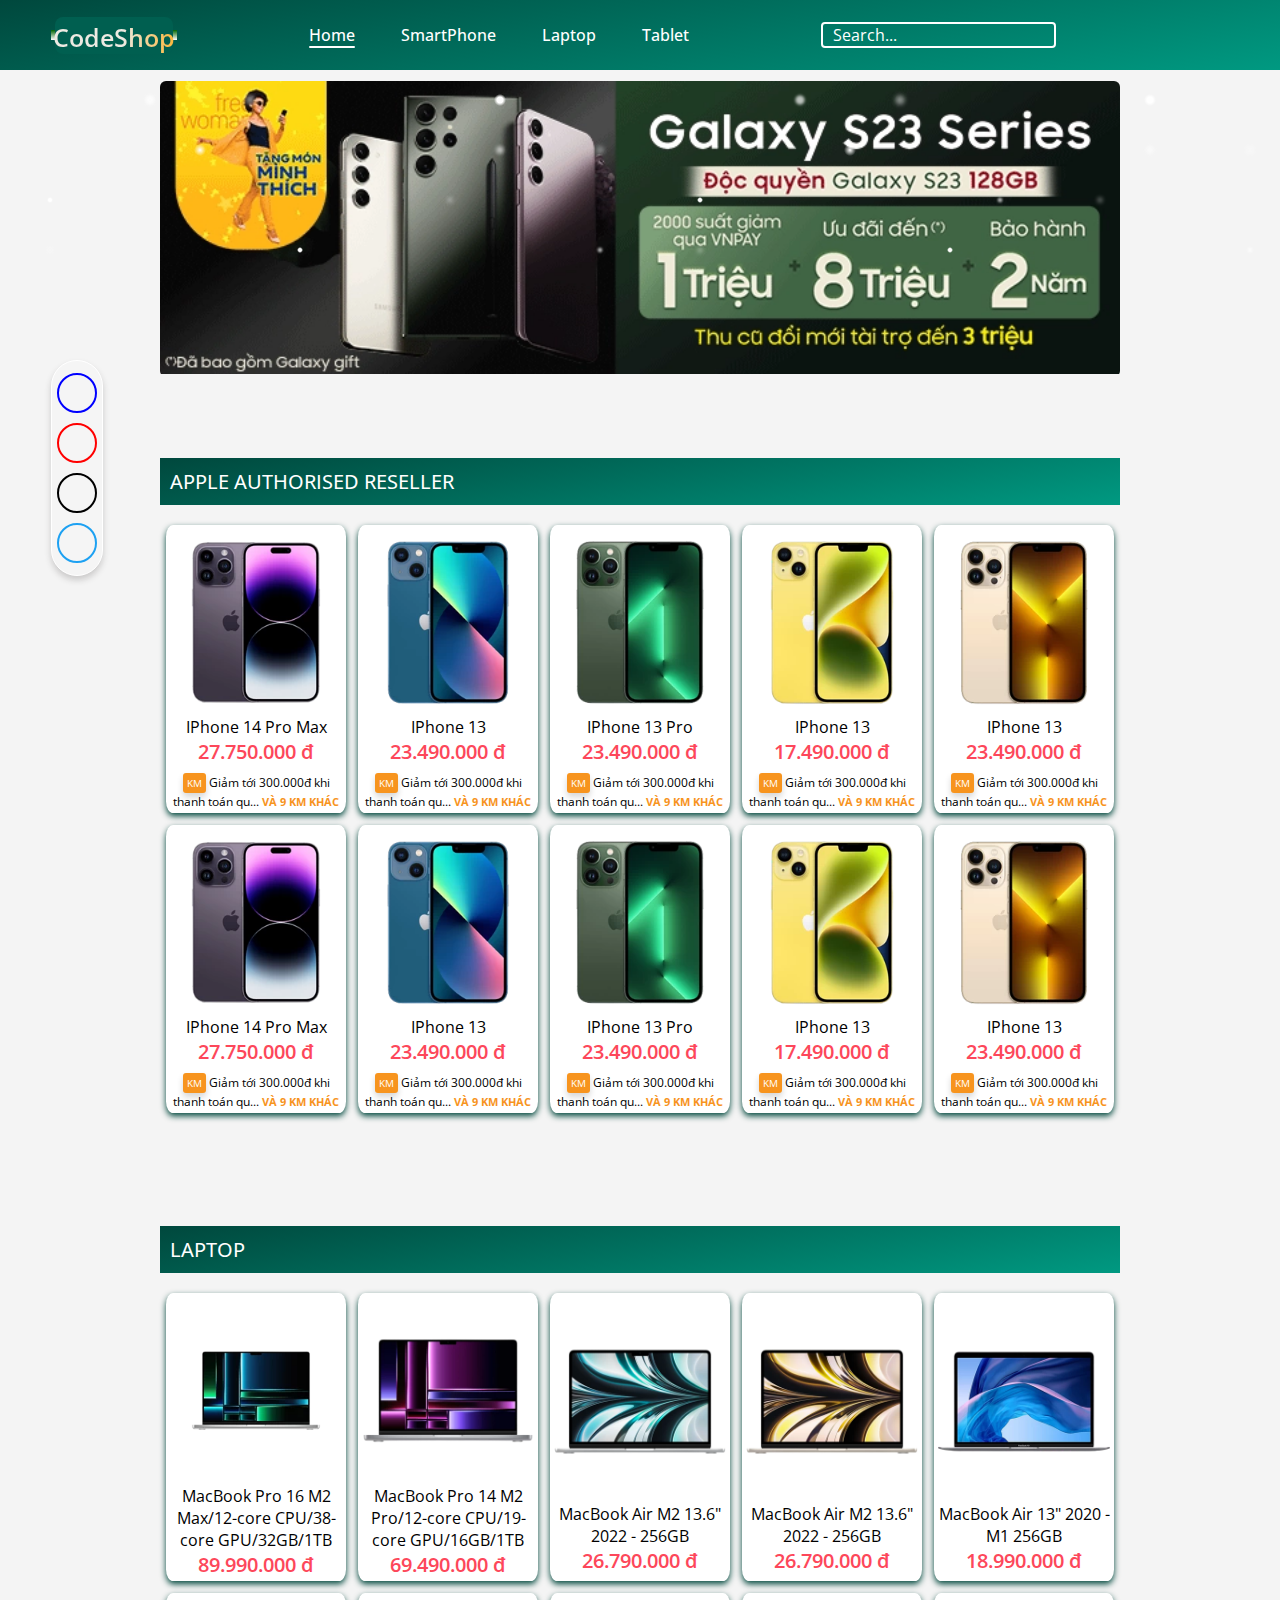
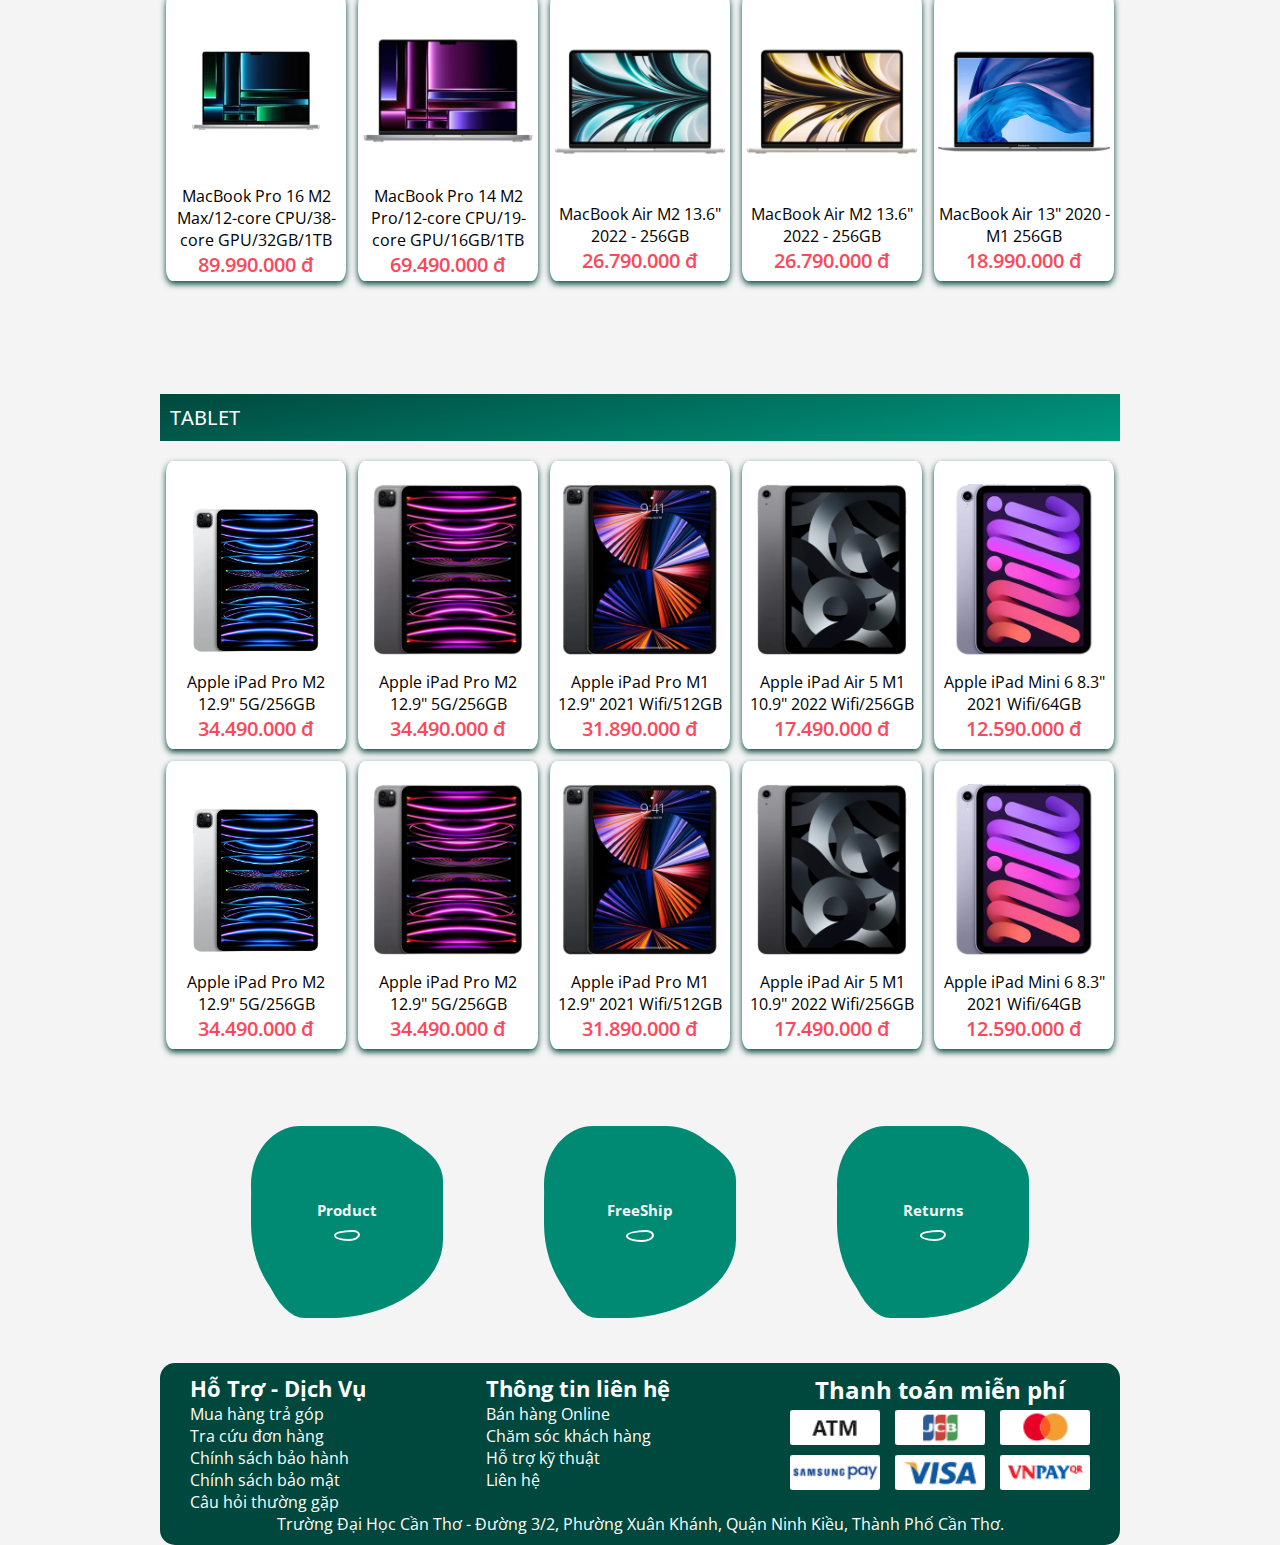
==== index.html @ 97934e23 "first commit" ====
<!DOCTYPE html>
<html lang="en">
<head>
   <meta charset="UTF-8">
   <meta http-equiv="X-UA-Compatible" content="IE=edge">
   <meta name="viewport" content="width=device-width, initial-scale=1.0">
   <title>CodeShop</title>
   <link rel="icon" href="./assets/images/icon.png">
   <link rel="stylesheet" href="https://cdnjs.cloudflare.com/ajax/libs/font-awesome/6.3.0/css/all.min.css" integrity="sha512-SzlrxWUlpfuzQ+pcUCosxcglQRNAq/DZjVsC0lE40xsADsfeQoEypE+enwcOiGjk/bSuGGKHEyjSoQ1zVisanQ==" crossorigin="anonymous" referrerpolicy="no-referrer" />
   <link rel="stylesheet" href="./assets/css/reset.css">
   <link rel="stylesheet" href="./assets/css/base.css">
   <link rel="stylesheet" href="./assets/css/styles.css">
   <style>
      .navbar ul #home:after {
         content: "";
         position: absolute;
         left: 0;
         bottom: calc(-100vw/1500*2);
         width: 100%;
         height: calc(100vw/1500*2);
         background-color: var(--color-one);
         border-radius: 5px;
         transition: 0.5s;
      }
   </style>
</head>
<body>
   <header class="header">
      <div class="logo">
         <div class="box1"><i class="fa-solid fa-radiation"></i></div>
         <div class="box">
            <a href="/">
               <i class="fa-solid fa-radiation"></i>
               <span>CodeShop</span>
            </a>
         </div>
      </div>

      <nav class="navbar">
         <i class="fa-solid fa-bars bars"></i>
         <div class="dropdown">
            <ul>
               <li id="home">
                  <a class="item"  href="/">Home</a>
                  <!-- <span><i class="fa-solid fa-radiation"></i></span>
                  <div></div> -->
               </li>
               <li id="smartphone">
                  <a class="item" href="./assets/html/smartphone.html">SmartPhone</a>
                  <!-- <div class="sub-container">
                     <div class="box"></div>
                     <div class="sub">
                        <ul>
                           <li><a href="#">Apple</a></li>
                           <li><a href="#">SamSung</a></li>
                           <li><a href="#">Xiaomi</a></li>
                           <li><a href="#">Realme</a></li>
                        </ul>
                     </div>
                  </div>
                  <div class="hover"></div> -->
               </li>
               <li id="laptop">
                  <a class="item"  href="./assets/html/laptop.html">Laptop</a>
                  <!-- <div class="sub-container">
                     <div class="box"></div>
                     <div class="sub">
                        <ul>
                           <li><a href="#">Apple</a></li>
                           <li><a href="#">Asus</a></li>
                           <li><a href="#">Dell</a></li>
                           <li><a href="#">Lenovo</a></li>
                        </ul>
                     </div>
                  </div> -->
               </li>
               <li id="tablet">
                  <a  class="item" href="./assets/html/tablet.html">Tablet</a>
                  <!-- <div class="sub-container">
                     <div class="box"></div>
                     <div class="sub">
                        <ul>
                           <li><a href="#">Apple</a></li>
                           <li><a href="#">SamSung</a></li>
                           <li><a href="#">Xiaomi</a></li>
                           <li><a href="#">Realme</a></li>
                        </ul>
                     </div>
                  </div> -->
               </li>
            </ul>
         </div>
         
      </nav>


      <form action="#" class="search-bar">
         <input type="text" placeholder="Search...">
         <button type="submit">
            <i class="fa-solid fa-magnifying-glass"></i>
         </button>
      </form>

      <div class="home"><a href="#"><i class="fa-solid fa-circle-chevron-up"></i></a></div>
      
      <div class="cart"><i class="fa-solid fa-cart-shopping"></i></div>

      <div class="social">
         <ul>
            <li><a class="facebook" title="Facebook" target="_blank" href="https://www.facebook.com/profile.php?id=100072487894300"><span><i class="fa-brands fa-facebook"></i></span></a></li>
            <li><a class="youtube" title="Youtube" target="_blank" href="https://youtube.com/@crazycode3366"><span><i class="fa-brands fa-youtube"></i></span></a></li>
            <li><a class="tiktok" title="Tiktok" target="_blank" href="https://www.facebook.com/profile.php?id=100072487894300"><span><i class="fa-brands fa-tiktok"></i></span></a></li>
            <li><a class="twitter" title="Twitter" target="_blank" href="https://www.facebook.com/profile.php?id=100072487894300"><span><i class="fa-brands fa-twitter"></i></span></a></li>
         </ul>
      </div>
   </header>

   <main class="container">
      
      <section class="section section-0">
         <div><img class="img" src="./assets/images/section-0_samsung.jpg" alt=""></div>
         <!-- <div><img class="img" src="./assets/images/section-0.jpg" alt=""></div> -->
         <!-- <div><img class="img" src="./assets/images/section-0_1.jpg" alt=""></div> -->
         <!-- <div><img class="img" src="./assets/images/section-0_3.jpg" alt=""></div> -->
         <!-- <div><img class="img" src="./assets/images/section-0_4.jpg" alt=""></div> -->
         <!-- <div><img class="img" src="./assets/images/section-0_5.jpg" alt=""></div> -->
         <!-- <div><img class="img" src="./assets/images/section-0_6.jpg" alt=""></div> -->
         <!-- <div><img class="img" src="./assets/images/section-0_7.jpg" alt=""></div> -->
      </section>
      <!-- section.section.section-$*4>((.header>a>h4)+.content>(div.item.item-$.apple*5>((div.img>img)+span.name-item+span.price))) -->
      <!-- section.section.section-$*4>((.header>a>h4)+.content>(div.item.item-$.apple*5>((div>img.striker)+(div.img>img)+(.info>(span.name-item+span.price))))) -->

      <section class="section section-1">
         <div class="header">
            <a href="./assets/html/smartphone.html"><h4>APPLE AUTHORISED RESELLER</h4></a>
            
         </div> 
         <div class="content apple">
            <div class="item item-1">
               <div><img class="striker" src="./assets/images/apple.png" alt=""></div>
               <div class="img"><img src="./assets/images/iphone14ProMax.png" alt=""></div>
               <div class="info">
                  <span class="name-item">IPhone 14 Pro Max</span>
                  <span class="price">27.750.000 đ</span>
               </div>
               <div class="note">
                  <span class="bag">KM</span> <label title="Giảm tới 300.000đ khi thanh toán qua VNPAY (Áp dụng từ 08/03- 31/03)">Giảm tới 300.000đ khi thanh toán qu...</label>
                      <strong class="text-orange">VÀ 9 KM KHÁC</strong>
              </div>
            </div>
            <div class="item item-2">
               <div><img class="striker" src="./assets/images/apple.png" alt=""></div>
               <div class="img"><img src="./assets/images/iphone13.jpg" alt=""></div>
               <div class="info">
                  <span class="name-item">IPhone 13</span>
                  <span class="price">23.490.000 đ</span>
               </div>
               <div class="note">
                  <span class="bag">KM</span> <label title="Giảm tới 300.000đ khi thanh toán qua VNPAY (Áp dụng từ 08/03- 31/03)">Giảm tới 300.000đ khi thanh toán qu...</label>
                      <strong class="text-orange">VÀ 9 KM KHÁC</strong>
              </div>
            
            </div>
            <div class="item item-3">
               <div><img class="striker" src="./assets/images/apple.png" alt=""></div>
               <div class="img"><img src="./assets/images/iphone13Pro.jpg" alt=""></div>
               <div class="info">
                  <span class="name-item">IPhone 13 Pro</span>
                  <span class="price">23.490.000 đ</span>
               </div>
               <div class="note">
                  <span class="bag">KM</span> <label title="Giảm tới 300.000đ khi thanh toán qua VNPAY (Áp dụng từ 08/03- 31/03)">Giảm tới 300.000đ khi thanh toán qu...</label>
                      <strong class="text-orange">VÀ 9 KM KHÁC</strong>
              </div>
            
            </div>
            <div class="item item-4">
               <div><img class="striker" src="./assets/images/apple.png" alt=""></div>
               <div class="img"><img src="./assets/images/iphone13_2.jpg" alt=""></div>
               <div class="info">
                  <span class="name-item">IPhone 13</span>
                  <span class="price">17.490.000 đ</span>
               </div>
               <div class="note">
                  <span class="bag">KM</span> <label title="Giảm tới 300.000đ khi thanh toán qua VNPAY (Áp dụng từ 08/03- 31/03)">Giảm tới 300.000đ khi thanh toán qu...</label>
                      <strong class="text-orange">VÀ 9 KM KHÁC</strong>
              </div>
            
            </div>
            <div class="item item-5">
               <div><img class="striker" src="./assets/images/apple.png" alt=""></div>
               <div class="img"><img src="./assets/images/iphone13Pro_2.webp" alt=""></div>
               <div class="info">
                  <span class="name-item">IPhone 13</span>
                  <span class="price">23.490.000 đ</span>
               </div>
               <div class="note">
                  <span class="bag">KM</span> <label title="Giảm tới 300.000đ khi thanh toán qua VNPAY (Áp dụng từ 08/03- 31/03)">Giảm tới 300.000đ khi thanh toán qu...</label>
                      <strong class="text-orange">VÀ 9 KM KHÁC</strong>
              </div>
            
            </div>

            <div class="item item-1">
               <div><img class="striker" src="./assets/images/apple.png" alt=""></div>
               <div class="img"><img src="./assets/images/iphone14ProMax.png" alt=""></div>
               <div class="info">
                  <span class="name-item">IPhone 14 Pro Max</span>
                  <span class="price">27.750.000 đ</span>
               </div>
               <div class="note">
                  <span class="bag">KM</span> <label title="Giảm tới 300.000đ khi thanh toán qua VNPAY (Áp dụng từ 08/03- 31/03)">Giảm tới 300.000đ khi thanh toán qu...</label>
                      <strong class="text-orange">VÀ 9 KM KHÁC</strong>
              </div>
            </div>
            <div class="item item-2">
               <div><img class="striker" src="./assets/images/apple.png" alt=""></div>
               <div class="img"><img src="./assets/images/iphone13.jpg" alt=""></div>
               <div class="info">
                  <span class="name-item">IPhone 13</span>
                  <span class="price">23.490.000 đ</span>
               </div>
               <div class="note">
                  <span class="bag">KM</span> <label title="Giảm tới 300.000đ khi thanh toán qua VNPAY (Áp dụng từ 08/03- 31/03)">Giảm tới 300.000đ khi thanh toán qu...</label>
                      <strong class="text-orange">VÀ 9 KM KHÁC</strong>
              </div>
            
            </div>
            <div class="item item-3">
               <div><img class="striker" src="./assets/images/apple.png" alt=""></div>
               <div class="img"><img src="./assets/images/iphone13Pro.jpg" alt=""></div>
               <div class="info">
                  <span class="name-item">IPhone 13 Pro</span>
                  <span class="price">23.490.000 đ</span>
               </div>
               <div class="note">
                  <span class="bag">KM</span> <label title="Giảm tới 300.000đ khi thanh toán qua VNPAY (Áp dụng từ 08/03- 31/03)">Giảm tới 300.000đ khi thanh toán qu...</label>
                      <strong class="text-orange">VÀ 9 KM KHÁC</strong>
              </div>
            
            </div>
            <div class="item item-4">
               <div><img class="striker" src="./assets/images/apple.png" alt=""></div>
               <div class="img"><img src="./assets/images/iphone13_2.jpg" alt=""></div>
               <div class="info">
                  <span class="name-item">IPhone 13</span>
                  <span class="price">17.490.000 đ</span>
               </div>
               <div class="note">
                  <span class="bag">KM</span> <label title="Giảm tới 300.000đ khi thanh toán qua VNPAY (Áp dụng từ 08/03- 31/03)">Giảm tới 300.000đ khi thanh toán qu...</label>
                      <strong class="text-orange">VÀ 9 KM KHÁC</strong>
              </div>
            
            </div>
            <div class="item item-5">
               <div><img class="striker" src="./assets/images/apple.png" alt=""></div>
               <div class="img"><img src="./assets/images/iphone13Pro_2.webp" alt=""></div>
               <div class="info">
                  <span class="name-item">IPhone 13</span>
                  <span class="price">23.490.000 đ</span>
               </div>
               <div class="note">
                  <span class="bag">KM</span> <label title="Giảm tới 300.000đ khi thanh toán qua VNPAY (Áp dụng từ 08/03- 31/03)">Giảm tới 300.000đ khi thanh toán qu...</label>
                      <strong class="text-orange">VÀ 9 KM KHÁC</strong>
              </div>
            
            </div>
         </div>
      </section>
      
      <section class="section section-2">
         <div class="header">
            <a href="./assets/html/laptop.html">
               <h4>Laptop</h4>
            </a>
         </div>
         <div class="content">
            <div class="item item-1 apple">
               <div><img src="./assets/images/apple.png" alt="" class="striker"></div>
               <div class="img"><img src="./assets/images/macbookPro14M2Max.webp" alt=""></div>
               <div class="info">
                  <span class="name-item">MacBook Pro 16 M2 Max/12-core CPU/38-core GPU/32GB/1TB</span>
                  <span class="price">89.990.000 đ</span>
               </div>
            
            </div>
            <div class="item item-2 apple">
               <div><img src="./assets/images/apple.png" alt="" class="striker"></div>
               <div class="img"><img src="./assets/images/macbookPro14M2Max2.webp" alt=""></div>
               <div class="info">
                  <span class="name-item">MacBook Pro 14 M2 Pro/12-core CPU/19-core GPU/16GB/1TB</span>
                  <span class="price">69.490.000 đ</span>
               </div>
            
            </div>
            <div class="item item-3 apple">
               <div><img src="./assets/images/apple.png" alt="" class="striker"></div>
               <div class="img"><img src="./assets/images/macbookPro14M2Max3.webp" alt=""></div>
               <div class="info">
                  <span class="name-item">MacBook Air M2 13.6" 2022 - 256GB</span>
                  <span class="price">26.790.000 đ</span>
               </div>
            
            </div>
            <div class="item item-4 apple">
               <div><img src="./assets/images/apple.png" alt="" class="striker"></div>
               <div class="img"><img src="./assets/images/macbookPro14M2Max4.webp" alt=""></div>
               <div class="info">
                  <span class="name-item">MacBook Air M2 13.6" 2022 - 256GB</span>
                  <span class="price">26.790.000 đ</span>
               </div>
            
            </div>
            <div class="item item-5 apple">
               <div><img src="./assets/images/apple.png" alt="" class="striker"></div>
               <div class="img"><img src="./assets/images/macbookPro14M2Max5.webp" alt=""></div>
               <div class="info">
                  <span class="name-item">MacBook Air 13" 2020 - M1 256GB</span>
                  <span class="price">18.990.000 đ</span>
               </div>
            
            </div>

            <div class="item item-1 apple">
               <div><img src="./assets/images/apple.png" alt="" class="striker"></div>
               <div class="img"><img src="./assets/images/macbookPro14M2Max.webp" alt=""></div>
               <div class="info">
                  <span class="name-item">MacBook Pro 16 M2 Max/12-core CPU/38-core GPU/32GB/1TB</span>
                  <span class="price">89.990.000 đ</span>
               </div>
            
            </div>
            <div class="item item-2 apple">
               <div><img src="./assets/images/apple.png" alt="" class="striker"></div>
               <div class="img"><img src="./assets/images/macbookPro14M2Max2.webp" alt=""></div>
               <div class="info">
                  <span class="name-item">MacBook Pro 14 M2 Pro/12-core CPU/19-core GPU/16GB/1TB</span>
                  <span class="price">69.490.000 đ</span>
               </div>
            
            </div>
            <div class="item item-3 apple">
               <div><img src="./assets/images/apple.png" alt="" class="striker"></div>
               <div class="img"><img src="./assets/images/macbookPro14M2Max3.webp" alt=""></div>
               <div class="info">
                  <span class="name-item">MacBook Air M2 13.6" 2022 - 256GB</span>
                  <span class="price">26.790.000 đ</span>
               </div>
            
            </div>
            <div class="item item-4 apple">
               <div><img src="./assets/images/apple.png" alt="" class="striker"></div>
               <div class="img"><img src="./assets/images/macbookPro14M2Max4.webp" alt=""></div>
               <div class="info">
                  <span class="name-item">MacBook Air M2 13.6" 2022 - 256GB</span>
                  <span class="price">26.790.000 đ</span>
               </div>
            
            </div>
            <div class="item item-5 apple">
               <div><img src="./assets/images/apple.png" alt="" class="striker"></div>
               <div class="img"><img src="./assets/images/macbookPro14M2Max5.webp" alt=""></div>
               <div class="info">
                  <span class="name-item">MacBook Air 13" 2020 - M1 256GB</span>
                  <span class="price">18.990.000 đ</span>
               </div>
            
            </div>
         </div>
      </section>

      <section class="section section-3">
         <div class="header">
            <a href="./assets/html/tablet.html">
               <h4>TABLET</h4>
            </a>
         </div>
         <div class="content">
            <div class="item item-1 apple">
               <div><img src="./assets/images/apple.png" alt="" class="striker"></div>
               <div class="img"><img src="./assets/images/tablet1.webp" alt=""></div>
               <div class="info">
                  <span class="name-item">Apple iPad Pro M2 12.9" 5G/256GB</span>
                  <span class="price">34.490.000 đ</span>
               </div>
            
            </div>
            <div class="item item-2 apple">
               <div><img src="./assets/images/apple.png" alt="" class="striker"></div>
               <div class="img"><img src="./assets/images/tablet2.webp" alt=""></div>
               <div class="info">
                  <span class="name-item">Apple iPad Pro M2 12.9" 5G/256GB</span>
                  <span class="price">34.490.000 đ</span>
               </div>
            </div>
            <div class="item item-3 apple">
               <div><img src="./assets/images/apple.png" alt="" class="striker"></div>
               <div class="img"><img src="./assets/images/tablet3.webp" alt=""></div>
               <div class="info">
                  <span class="name-item">Apple iPad Pro M1 12.9" 2021 Wifi/512GB</span>
                  <span class="price">31.890.000 đ</span>
               </div>
              
            </div>
            <div class="item item-4 apple">
               <div><img src="./assets/images/apple.png" alt="" class="striker"></div>
               <div class="img"><img src="./assets/images/tablet4.webp" alt=""></div>
               <div class="info">
                  <span class="name-item">Apple iPad Air 5 M1 10.9" 2022 Wifi/256GB</span>
                  <span class="price">17.490.000 đ</span>
               </div>
              
            </div>
            <div class="item item-5 apple">
               <div><img src="./assets/images/apple.png" alt="" class="striker"></div>
               <div class="img"><img src="./assets/images/tablet5.webp" alt=""></div>
               <div class="info">
                  <span class="name-item">Apple iPad Mini 6 8.3" 2021 Wifi/64GB</span>
                  <span class="price">12.590.000 đ</span>
               </div>
               
            </div>

            <div class="item item-1 apple">
               <div><img src="./assets/images/apple.png" alt="" class="striker"></div>
               <div class="img"><img src="./assets/images/tablet1.webp" alt=""></div>
               <div class="info">
                  <span class="name-item">Apple iPad Pro M2 12.9" 5G/256GB</span>
                  <span class="price">34.490.000 đ</span>
               </div>
            
            </div>
            <div class="item item-2 apple">
               <div><img src="./assets/images/apple.png" alt="" class="striker"></div>
               <div class="img"><img src="./assets/images/tablet2.webp" alt=""></div>
               <div class="info">
                  <span class="name-item">Apple iPad Pro M2 12.9" 5G/256GB</span>
                  <span class="price">34.490.000 đ</span>
               </div>
            </div>
            <div class="item item-3 apple">
               <div><img src="./assets/images/apple.png" alt="" class="striker"></div>
               <div class="img"><img src="./assets/images/tablet3.webp" alt=""></div>
               <div class="info">
                  <span class="name-item">Apple iPad Pro M1 12.9" 2021 Wifi/512GB</span>
                  <span class="price">31.890.000 đ</span>
               </div>
              
            </div>
            <div class="item item-4 apple">
               <div><img src="./assets/images/apple.png" alt="" class="striker"></div>
               <div class="img"><img src="./assets/images/tablet4.webp" alt=""></div>
               <div class="info">
                  <span class="name-item">Apple iPad Air 5 M1 10.9" 2022 Wifi/256GB</span>
                  <span class="price">17.490.000 đ</span>
               </div>
              
            </div>
            <div class="item item-5 apple">
               <div><img src="./assets/images/apple.png" alt="" class="striker"></div>
               <div class="img"><img src="./assets/images/tablet5.webp" alt=""></div>
               <div class="info">
                  <span class="name-item">Apple iPad Mini 6 8.3" 2021 Wifi/64GB</span>
                  <span class="price">12.590.000 đ</span>
               </div>
               
            </div>
         </div>
      </section>
      
      <div class="social2">
         <div class="square item1">
            <span></span><span></span><span></span>
            <div class="content">
               <h2>Product</h2>
               <a href="#"><i class="fa-regular fa-circle-check"></i></a>
            </div>
         </div>
         
         <div class="square item2">
            <span></span><span></span><span></span>
            <div class="content">
               <h2>FreeShip</h2>
               <a href="#"><i class="fa-solid fa-truck-fast"></i></a>
            </div>
         </div>
         <div class="square item3">
            <span></span><span></span><span></span>
            <div class="content">
               <h2>Returns</h2>
               <a href="#"><i class="fa-solid fa-rotate"></i></a>
            </div>
         </div>
      </div>

      <footer id="footer">
         <div class="box">
            <div class="item item1">
               <span>Hỗ Trợ - Dịch Vụ</span>
               <span>Mua hàng trả góp</span>
               <span>Tra cứu đơn hàng</span>
               <span>Chính sách bảo hành</span>
               <span>Chính sách bảo mật</span>
               <span>Câu hỏi thường gặp</span>
            </div>
            <div class="item item2">
               <span>Thông tin liên hệ</span>
               <span>Bán hàng Online</span>
               <span>Chăm sóc khách hàng</span>
               <span>Hỗ trợ kỹ thuật</span>
               <span>Liên hệ</span>
            </div>
            <div class="item item3">
               <div class="atm-box">
                  <h2 class="atm-content">Thanh toán miễn phí</h2>
                  <div class="atm">
                     <img src="./assets/images/logo-atm.png" alt="">
                     <img src="./assets/images/logo-jcb.png" alt="">
                     <img src="./assets/images/logo-master.png" alt="">
                     <img src="./assets/images/logo-samsungpay.png" alt="">
                     <img src="./assets/images/logo-visa.png" alt="">
                     <img src="./assets/images/logo-vnpay.png" alt="">
                  </div>   
               </div>
            </div>
            <!-- <div class="item item4">
               ???
            </div> -->
         </div>
         <div class="box2">
            <span>Trường Đại Học Cần Thơ - Đường 3/2, Phường Xuân Khánh, Quận Ninh Kiều, Thành Phố Cần Thơ.</span>
         </div>
      </footer>
   </main>

   
   <div class="snow_wrap">
      <div class="snow"></div>
   </div>
</body>
</html>
---- assets/css/base.css ----
@import url('https://fonts.googleapis.com/css2?family=Open+Sans:ital,wght@0,300;0,400;0,500;0,600;0,700;0,800;1,300;1,400;1,500;1,600;1,700;1,800&display=swap');

:root {
   font-size: 62.5%;
   --color-one: white;
   --color-two: #F4F4F4;
   --color-three: #00483D;
   --color-four:  #009981;
   --color-five: #f26722;
   --color-six: #ff4c54;
   --color-seven: #6441a5;
   scroll-behavior: smooth;
}

*{
   margin: 0;
   padding: 0;
   box-sizing: border-box;
   font-family: 'Open Sans', sans-serif;
   
}

body {
   background: var(--color-two);
 }

a{
   text-decoration: none;
}

ul {
   list-style: none;
}
---- assets/css/styles.css ----
header {
   position: fixed;
   top: 0;
   left: 0;
   width: 100%;
   padding: calc(100vw/1520*15) 4%;
   /* background: transparent linear-gradient(50deg,#fbe18a 0%,#fcbb45 21%,#f75274 38%,#d53692 52%,#8f39ce 74%,#ad63a0 100%) 0% 0% no-repeat; */
   
   background: linear-gradient(-10deg, #009981, #00483D);

   display: flex;
   justify-content: space-between;
   align-items: center;
   z-index: 100;
}



/* logo  */
.logo {
   position: relative;
   display: flex;
   justify-content: center;
   align-items: center;
   font-size: 2.5rem;
   font-weight: 600;
   padding: 2px;
   /* border: 2px solid white; */
   border-radius: 10px;
   overflow: hidden;
}

.logo::before {
   content: "";
   position: absolute;
   width: 200px;
   height: 10px; 
   background: linear-gradient(darkgreen, white);
   animation: animate 4s linear infinite;
   z-index: -1;
}

.logo::after {
   content: '';
   position: absolute;
   inset: 4px;
   background-color: #005F50;
   border-radius: 8px;
   z-index: -1;
}


.logo a span{
   /* text-decoration: none; */
   background: linear-gradient(90deg, #EDEAE2, #EDEAE2  , orange,#ffff00, white, white, violet, #FCBFFA);
   background-size: 400%;
   -webkit-text-fill-color: transparent;
   -webkit-background-clip: text;
   animation: animate2 15s linear infinite;
}

@keyframes animate2 {
   0%{
      background-position: 0%;
   }
   100%{
      background-position: 400%;
   }
   
}



.logo i {
   font-size: 3rem;
   color: white;
   animation: animate 1.5s linear infinite;
}

@keyframes animate {
   0% {
      transform: rotate(0deg);
   }
   100% {
      transform: rotate(360deg);
   }
}


/* navbar  */
/* ---------------  */
/* .navbar #home {
   position: relative;
}

.navbar #home span {
   display: none;
}

.navbar #home:hover > span{
   position: absolute;
   top: 50px;
   left: 0;
   display: block;
   width: 40vw;
   height: 40vw;
   line-height: 40vw;
   text-align: center;
   font-size: 50rem;
   background-color: #009981;
   color: white;
   border: 6px solid var(--color-three);
   border-radius: 50%;
   animation: animate 0.1s linear infinite;
}

.navbar #home:hover > div {
   content: '';
   display: block;
   width: 200vw;
   height: 200vw;
   opacity: 0.4;
   z-index: -1;
} */

/* ------------  */

.navbar{
   width: 40%;
}
.navbar .bars {
   font-size: 2.5rem;
   color: white;
   display: none;
}

.dropdown ul {
   display: flex;
   position: relative;
   justify-content: space-evenly;
   cursor: pointer;
}


.dropdown ul ul li a {
   color: inherit;
}

.dropdown ul ul li {
   margin: 1px 0px;
   padding: 6%;
}

.dropdown ul ul li:hover{
   background: var(--color-three);
   color:  white;
   width: 100%;
}



.dropdown ul ul{
   flex-direction: column;
   background: white;
   color: var(--);
   overflow: hidden;
   text-align: center;
   align-items: center;
   justify-content: space-evenly;
   border-radius: 6%;
   width: calc(100vw*140/1500);
   height: 100%;
}

.dropdown ul .sub-container {
   display: none;
}

.dropdown ul .sub-container .sub {
   border-radius: 6%;
   border: 3px solid var(--color-three);
   box-shadow: 0 4px 6px #00000029;
}

.dropdown ul li {
   /* border: 2px solid black; */
   position: relative;
}
.dropdown ul li:hover > .sub-container {
   display: block;
   position: absolute;
   top: 100%;
   left: 50%;
   transform: translateX(-50%);
}



/* .sub-container .sub {
   width: 100px;
   height: 1000px;
   border: 2px solid red;
} */




.navbar a{
   position: relative;
   font-size: 1.6rem;
   color: var(--color-one);
   /* text-decoration: none; */
   font-weight: 500;
}



.navbar .sub-container .box {
   height: 10px;
}


.navbar .item::after {
   content: "";
   position: absolute;
   left: 0;
   bottom: -4px;
   width: 100%;
   height: 2px;
   background-color: white;
   border-radius: 5px;
   transform: translateY(10px);
   opacity: 0;
   transition: 0.5s;
}

.navbar .item:hover::after {
   transform: translateY(0);
   opacity: 1;
}

.search-bar {
   width: 20%;
   height: calc(100vw*35/1500 + 1);
   background: transparent;
   border: 2px solid var(--color-one);
   border-radius: 4px;
   display: flex;
   align-items: center;
}

.search-bar input {
   width: 100%;
   background: transparent;
   border: none;
   outline: none;
   padding: 0px 10px;
   font-size: 1.6rem;
   color: var(--color-one);
}

.search-bar input::placeholder {
   color: var(--color-one);
}

.search-bar button {
   /* width: 40px;
   height: 100%; */
   background: transparent;
   border: none;
   outline: none;
   display: flex;
   justify-content: center;
   align-items: center;
   cursor: pointer;
   padding-right: 5px;
}

.search-bar button i {
   font-size: 1.6rem;
   color: var(--color-one);
}

/* go up home  */
header .home a {
   position: fixed;
   right: 4%;
   bottom: 10%;
   font-size: 4rem;
   color: var(--color-three);
}

header .home a:hover {
   color: var(--color-five);
}

/* end go up home  */

.cart {
   font-size: 2.5rem;
   color: white;
}

/* social  */
.social {
   background: #f5f5f5 0% 0% no-repeat;
   box-shadow: 0 4px 6px #2e282834;
   position: fixed;
   left: 4%;
   top: 40%;
   border: 1px solid var(--color-one);
   border-radius: 30px;
   padding: 2px;
}


.social ul li {
   list-style: none;
   text-align: center;
   margin: 10px 0px;
   /* position: relative; */
}

.social ul li:hover {
   scale: 1.2;
   transition: 0.45s;
}

.social ul li a {
   display: block;
   width: 40px;
   height: 40px;
   line-height: 36px;
   text-align: center;
   font-size: 30px;
   border: 2px solid;
   border-radius: 30px;
   margin: 4px 3px;
   background-origin: border-box;
}

.social ul li a.facebook {
   border-color: blue;
   color: blue;
}

.social ul li a.youtube {
   border-color: red;
   color: red;
}

.social ul li a.tiktok {
   border-color: black;
   color: black;
}

.social ul li a.twitter {
   border-color: #1DA1F2;
   color: #1DA1F2;
}



/* Container  */

.container {
   display: flex;
   flex-direction: column;
   position: absolute;
   top: 75px;
   left: 50%;
   transform: translateX(-50%);
   /* min-width: 700px; */
   width: 75%;
}


.container .section .header a h4 {
   padding: 10px;
   margin-top: 15px;
   background: linear-gradient(-10deg,#009981, #00483D);
   color: white;
   font-size: 2rem;
   font-weight: 450;
   text-transform: uppercase;
}

.container .section .content {
   display: flex;
   flex-wrap: wrap;
   justify-content: start;
   width: 100%;
   height: auto;
   margin: 20px 0px;
}

.container .section-0 {
   height: auto;
   /* background-color: green; */
   overflow: hidden;
   border-radius: 6px;
   overflow: hidden;
}


.container .section-0 .img {
   width: 100%;
   /* height: calc(75vw/6); */
}



.container .section {
   margin-top: 6px;
}

.container .section .header {
   margin-top: 75px;
}

.container .section .content .item {
   margin: 0px 6px 12px 6px;
   width: calc(1/5*100% - 12px);
   height: calc(75vw/5*345/230);
   background-color: white;
   border-radius: 4%;
   text-align: center;
}

.container .section .content .item {
   position: relative;
   display: flex;
   flex-direction: column;
   justify-content: space-around;
   align-items: center;
   font-size: 2rem;   
   box-shadow: 0 3px 6px var(--color-three);
   overflow: hidden;
}

.container .section .content .item:hover {
   /* scale: 1.025; */
   transition: 0.45s;
   /* background: #d5ffcf; */
   background: #fbf3f0;
   overflow: visible;
   border: 2px solid black;
}

.container .section .content .item .img {
   overflow: hidden;
   height: 60%;
}

.container .section .content .item .img img {
   height: 100%;
   /* min-width: ???; */
   /* height: auto; */
}

.container .section .content .item .striker {
   display: none;
   align-self: flex-start;
   width: auto;
   height: calc(100vw*30/1520);
   margin: 0px 6%;
}


.container .section .content .item .info {
   display: flex;
   flex-direction: column;
   justify-content: space-around;
   font-size: 1.6rem;
   margin: 0 4px;
}

.container .section .content .price {
   color: #fd475a;
   font-size: 2rem;
   font-weight: 600;
}
.container .section .content .note {
   font-size: 1.2rem;
}

.container .section .item .bag {
   display: inline-block;
   background: #f7941e 0% 0% no-repeat padding-box;
   box-shadow: 0 4px 6px #00000029;
   border-radius: 3px;
   padding: 3px 4px;
   color: #fff;
   font-size: 1rem;
}
.text-orange{
   font-size: 1.1rem;
   color: #f7941e;
}


/* end container  */


.in4 {
   font-size: 1.6rem;
}

/* footer  */
#footer{
   width: 100%;
   background: var(--color-three);
   border-radius: 15px;
   color: white;
   padding: 10px 30px;
   font-size: 1.6rem;
}

#footer .box {
   display: flex;
   justify-content: space-between;
}

#footer .box .item {
   display: flex;
   flex-direction: column;
}

#footer .box .item span:first-child {
   font-size: 2.2rem;
   font-weight: 700;
}

#footer .box2 {
   text-align: center;
}


/* -------snow---------  */
*,*:after,*:before{
	-webkit-box-sizing: border-box;
	-moz-box-sizing: border-box;
	-ms-box-sizing: border-box;
	box-sizing: border-box;
}

.snow_wrap{
	height: 22vw;
	width: 100%;
	background:url('../images/pic.jpg');
	background-size: cover;
	background-position: center bottom; 
	overflow: hidden;
	position: relative;
}

.snow, .snow:before, .snow:after {
  position: absolute;
  top: -650px;
  left: 0;
  bottom: 0;
  right: 0;
  background-image: 
  radial-gradient(4px 4px at 100px 50px, #fff , transparent), 
  radial-gradient(6px 6px at 200px 150px, #fff, transparent), 
  radial-gradient(3px 3px at 300px 250px, #fff 50%, transparent), 
  radial-gradient(4px 4px at 400px 350px, #fff 50%, transparent), 
  radial-gradient(6px 6px at 500px 100px, #fff 50%, transparent), 
  radial-gradient(3px 3px at 50px 200px, #fff 50%, transparent), 
  radial-gradient(4px 4px at 150px 300px, #fff 50%, transparent), 
  radial-gradient(6px 6px at 250px 400px, #fff 50%, transparent), 
  radial-gradient(3px 3px at 350px 500px, #fff 50%, transparent);
  background-size: 650px 650px;
  animation: snow 3s linear infinite;
  content: "";
  
}


.snow:after {
  margin-left: -250px;
  opacity: 0.5;
  filter: blur(2px);
  animation-duration: 6s;
  animation-direction: reverse;
}

.snow:before {
	margin-left: -350px;
  opacity: 0.7;
  filter: blur(1px);
  animation-duration: 9s;
  animation-direction: reverse;
}

@keyframes snow {
  to {
    transform: translateY(650px);
  }
}
/* ----------------  */

/* --social 2--------  */
.social2 {
   margin: 45px 0px;
   display: flex;
   justify-content: space-evenly;
   width: 100%;
   height: calc(75vw*20/100);

}

.square {
   position:relative;
   margin: 0 10px;
   width: 20%; height: 100%;
   display: flex;
   justify-content: center;
   align-items: center;
   color: whitesmoke
   
}



.square span {
   border: none;
   background: #008A74;
}

.square span {
   
   animation: ani 2s linear infinite;
}


@keyframes ani {
   0% {
      background: #008A74;
   }
   100% {
      background: #6441a5;
   }
}

.square span:nth-child(1) {
   position: absolute;
   width: 100%;
   height: 100%;
   border-radius: 32% 58% 69% 43% / 48% 32% 59% 55%;
   transition: 0.5s;
   animation: animate_square 6s linear infinite;
}


.square span:nth-child(2) {
   position: absolute;
   top: 0;
   left: 0;
   width: 100%;
   height: 100%;
   /* border: 2px solid black; */
   border-radius: 38% 62% 63% 37% / 41% 44% 56% 59%;
   transition: 0.5;
   animation: animate_square 6s linear infinite;
}

.square span:nth-child(3) {
   position: absolute;
   top: 0;
   left: 0;
   width: 100%;
   height: 100%;
   /* border: 2px solid black; */
   border-radius: 32% 45% 74% 35% / 38% 56% 51% 87%;
   transition: 0.5s;
   animation: animate_square2 10s linear infinite;
}

.square:hover > span {
   background: var(--color-seven);
}

.square .content {
   position: relative;
   padding: 40% 60%;
   text-align: center;
   transition: 0.5s;
}

.square  .content a {
   position: relative;
   display: inline-block;
   margin-top: 10px;
   border: 2px solid #ffffff;
   padding: 6% 18%;
   color: #ffffff;
   font-size: calc(100vw*40/1520);
   font-weight: 600;
   border-radius: 73% 27% 44% 56% / 49% 44% 56% 51%;
}


@keyframes animate_square {
   0% {
      transform: rotate(0deg);
   }
   100% {
      transform: rotate(360deg);
   }
}

@keyframes animate_square2 {
   0% {
      transform: rotate(360deg);
   }
   100% {
      transform: rotate(0deg);
   }
}

/* ----------  */

/* -------- ship deep ------  */
/* -------- end ship deep ------  */



@media (max-width: 1199.98px) {
   .container {
      width: 80vw;
   }
   .container .section .content .item {
      width: calc(1/4*100% - 12px);
      height: calc(80vw/4*345/230);
   }
}


@media  (max-width: 807.98px) { 
   :root {
      font-size: 50%;
   }

   .social {
      left: 2%;
   }

   .social ul li a {
      width: 30px;
      height: 30px;
      line-height: 27px;
      font-size: 20px;
   }

   .container .section .content .item {
      width: calc(1/3*100% - 12px);
      height: calc(75vw/3*345/230);
   }
}


@media screen and (max-width: 575.98px) {
   :root {
      font-size: 50%;
   }

   .logo {
      font-size: 1.6rem;
  }

  .logo i {
      font-size: 1.8rem;
  }

  /* .navbar a {
      font-size: 1rem;
  }

  .search-bar input {
      font-size: 1.2rem;
  } */

   .container {
      width: 90vw;
   }
   
   .navbar {
      order: -1;
      width: auto;
      display: flex;
   }

   .navbar .bars{
      display: inline;
   }


   .navbar .dropdown {
      display: none;
      /* visibility: hidden; */
   }
   .navbar:hover > .dropdown {
      display: block;
      width: 90vw;
   }
   
   /* .button-nav:focus-within .dropdown {
      display: block;
      visibility: visible;
   } */
   .search-bar {
      width: 35%;
   }

   .search-bar input {
      font-size: 1rem;
   }

   .search-bar button i {
      font-size: 0.7rem;
  }

  .cart {
      font-size: 1.4rem;
  }
   
  .social {
      left: 0;
   }
  .social ul li a {
      width: 20px;
      height: 20px;
      line-height: 18px;
      font-size: 15px;
      border: none;
   }

   .container .section .content .item {
      margin: 0px 6px 10px 6px;
      width: calc(1/2*100% - 12px);
      height: calc(75vw/2*345/230);
   }
}

.atm-box .atm-content {
   text-align: center;
   margin-bottom: 4px;
}

.atm {
   display: flex;
   flex-wrap: wrap;
   justify-content: space-between;
   align-items: center;
   width: 300px;
   gap: 10px;
}

.atm img {
   width: 30%;
}
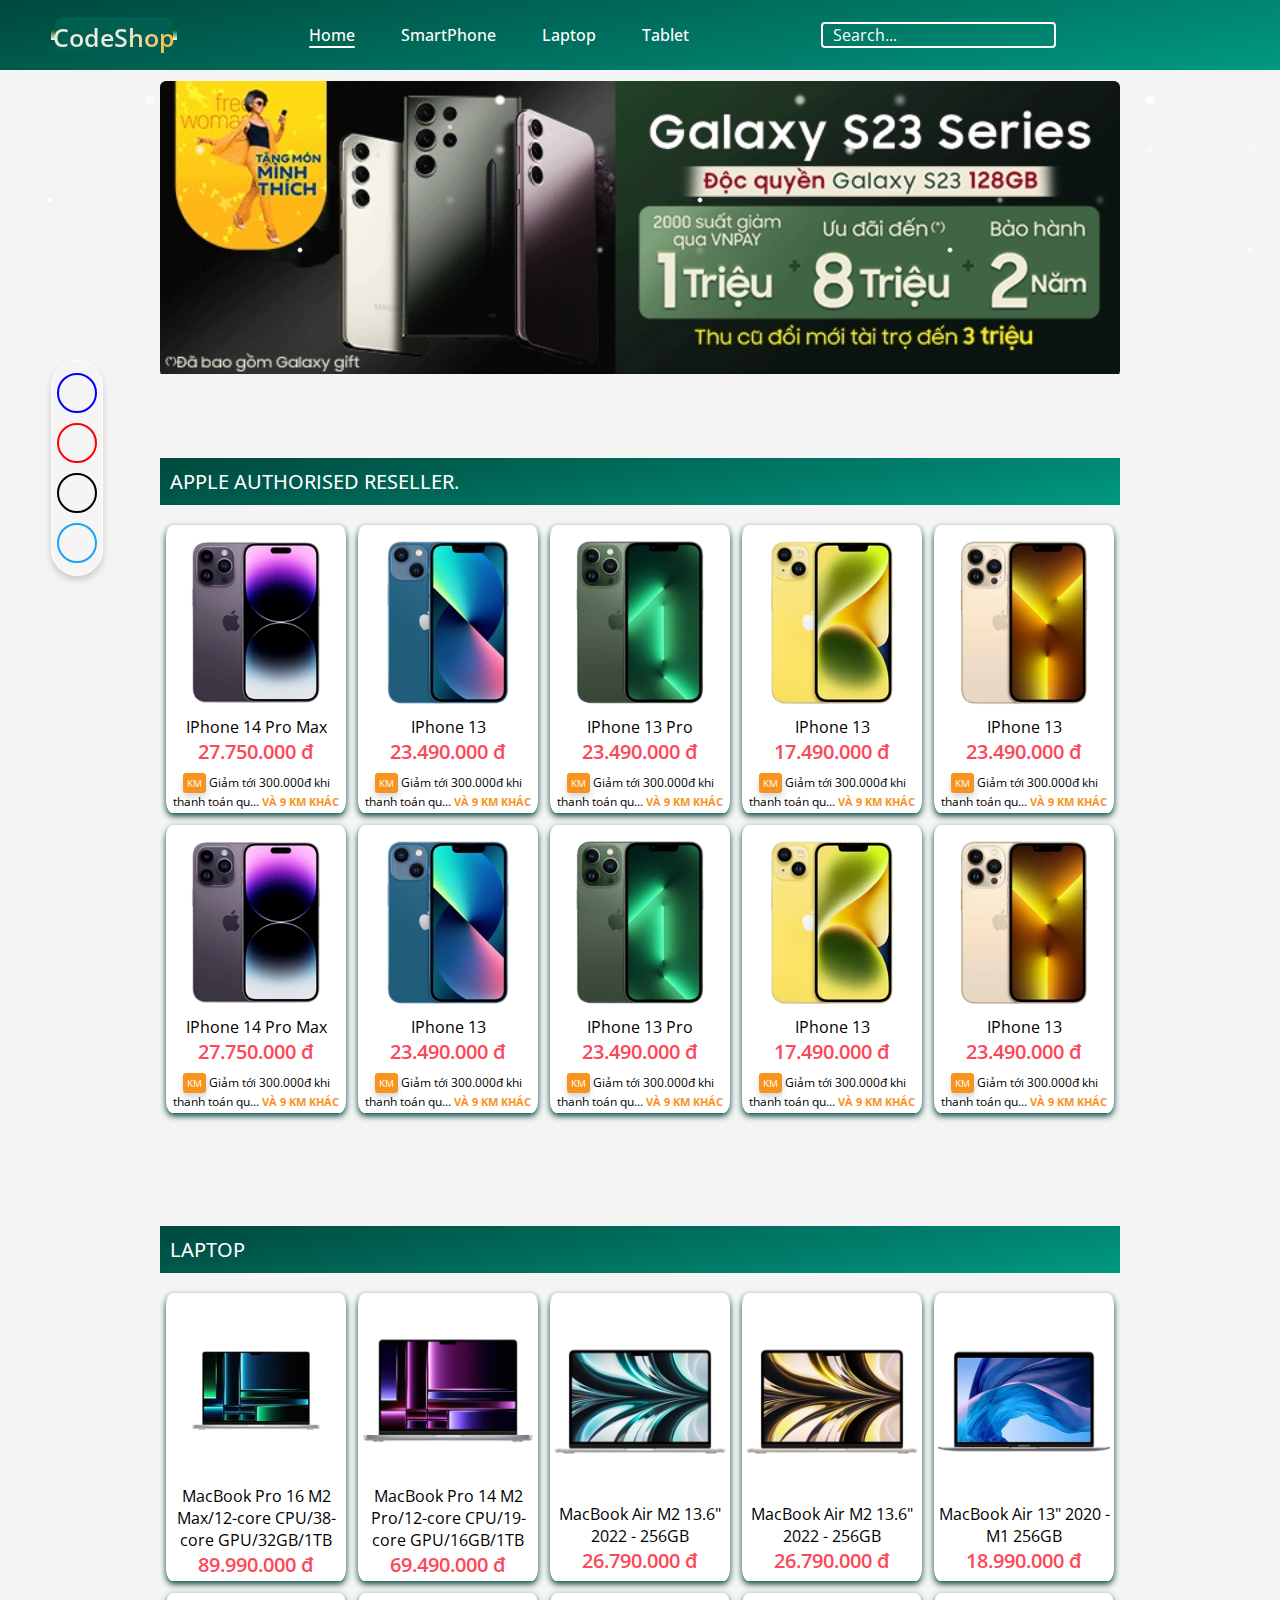
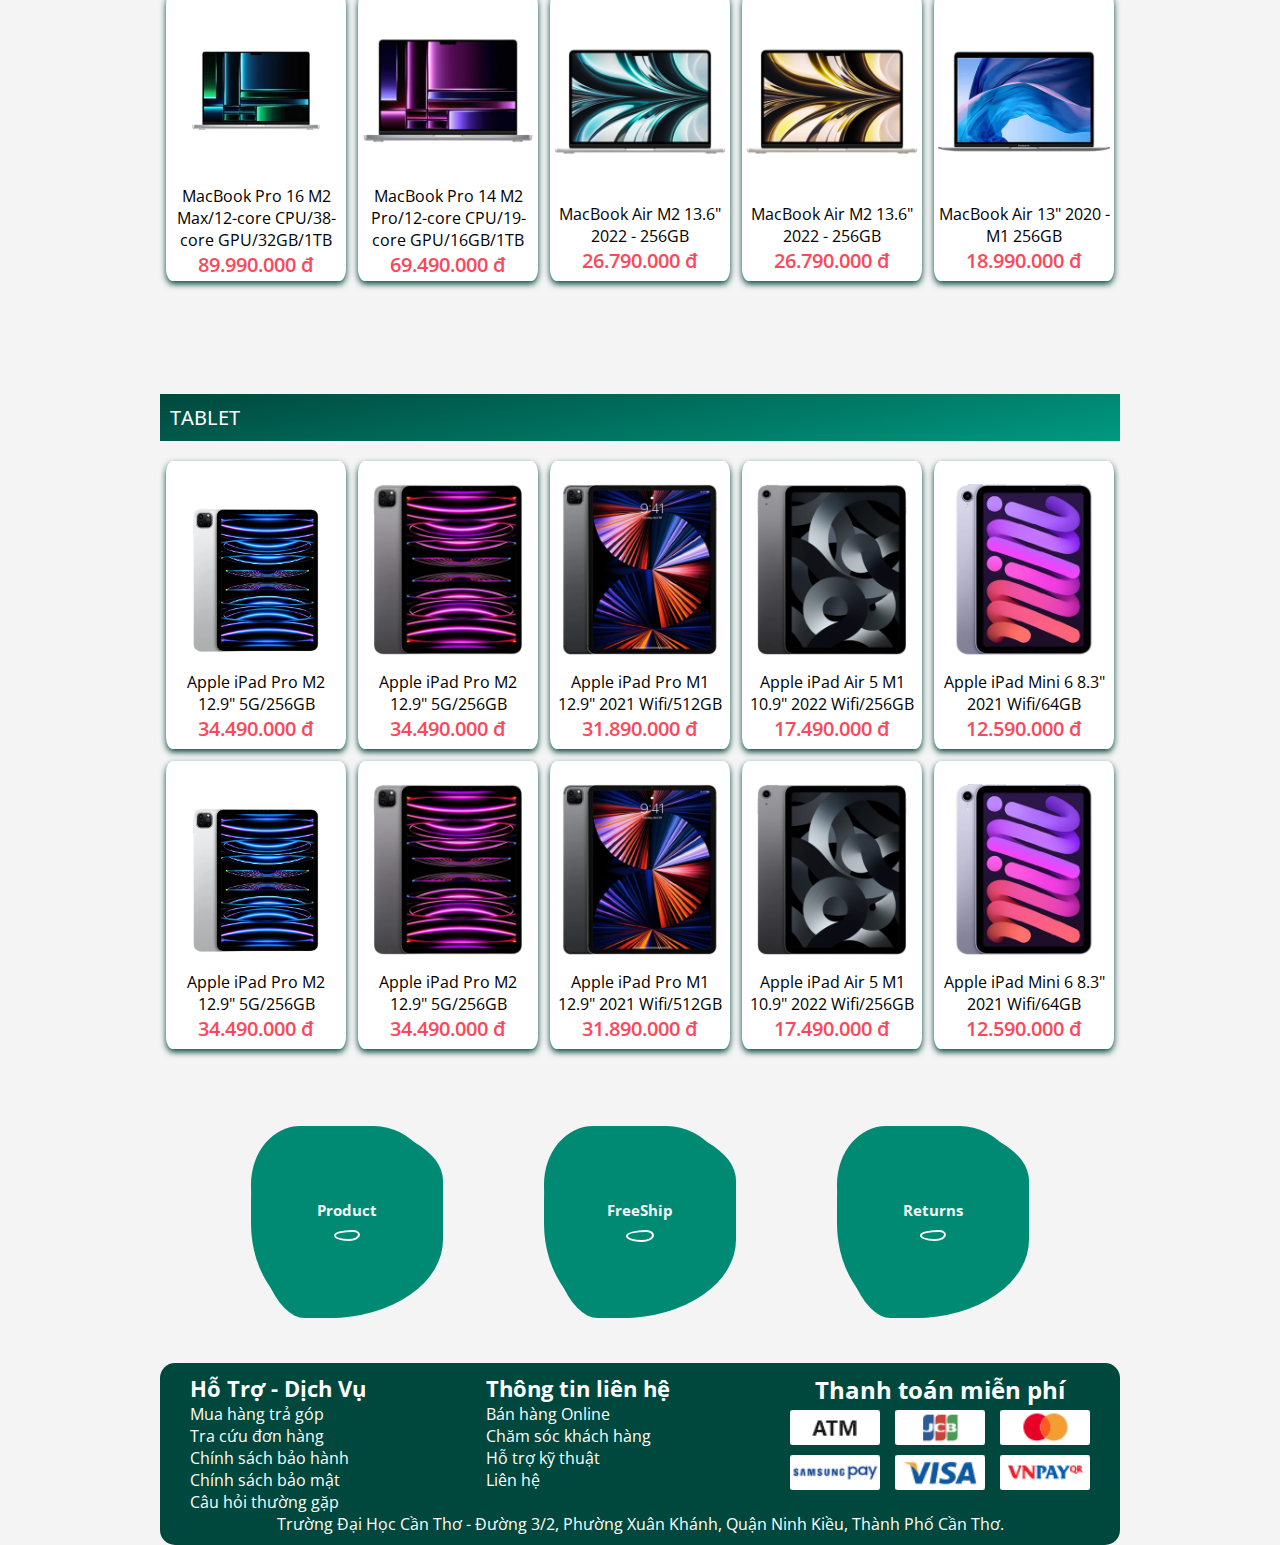
==== commit cc6053ae: "ok" ====
--- a/index.html
+++ b/index.html
@@ -132,7 +132,7 @@
 
       <section class="section section-1">
          <div class="header">
-            <a href="./assets/html/smartphone.html"><h4>APPLE AUTHORISED RESELLER</h4></a>
+            <a href="./assets/html/smartphone.html"><h4>APPLE AUTHORISED RESELLER.</h4></a>
             
          </div> 
          <div class="content apple">
